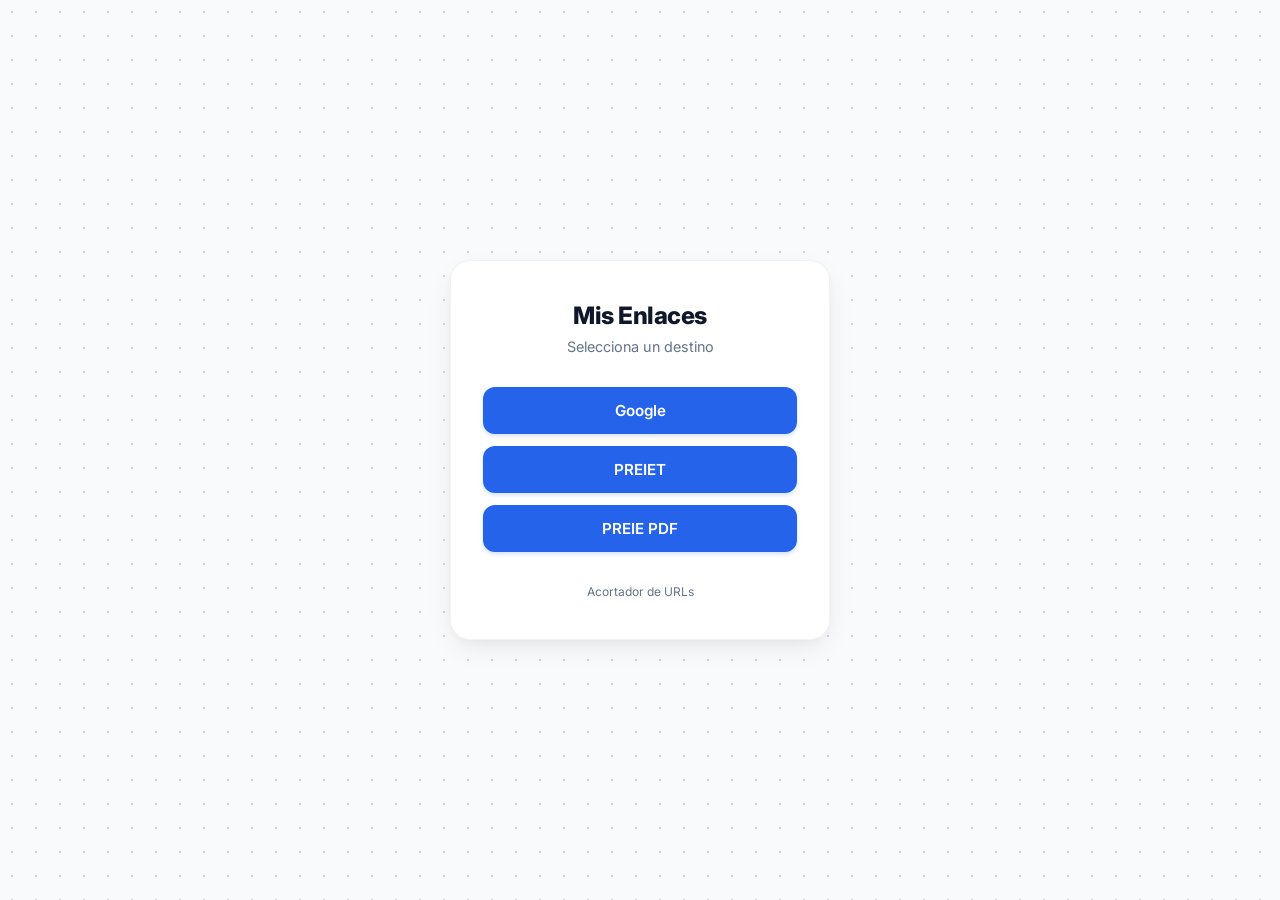
==== index.html @ 5630d428 "Update 404 and index" ====
<!DOCTYPE html>
<html lang="es">
<head>
    <app-head title="Mis Enlaces" css="main,index"></app-head>
</head>
<body>
    <main class="card">
        <h1>Mis Enlaces</h1>
        <p class="subtitle">Selecciona un destino</p>
        
        <div class="links-container" id="links-container"></div>

        <div class="footer">Acortador de URLs</div>
    </main>

    <script src="./assets/js/index.js" type="module"></script>
    <script src="./assets/components/head.js" type="module"></script>
</body>
</html>
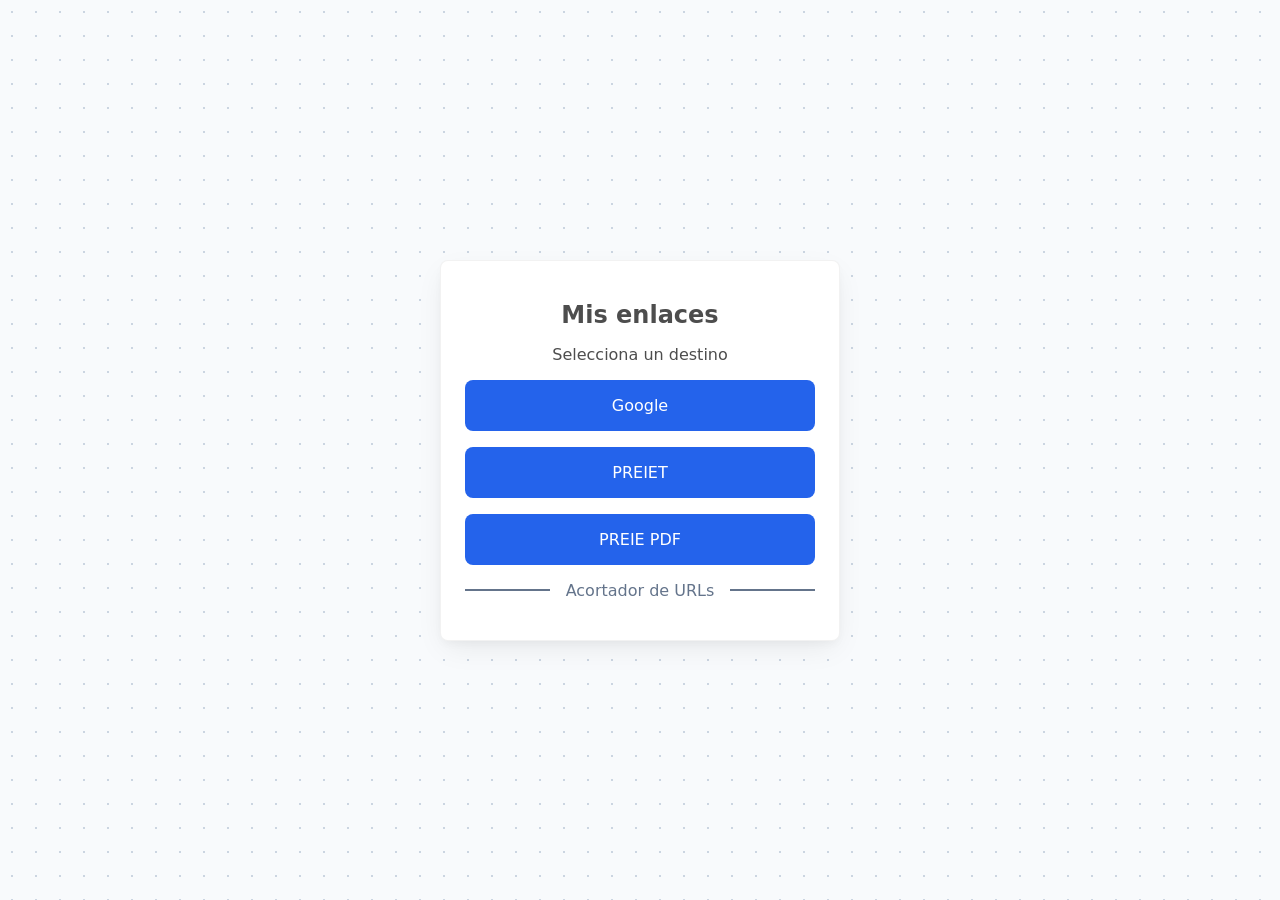
==== commit 94deb010: "First commit" ====
--- a/index.html
+++ b/index.html
@@ -1,19 +1,23 @@
 <!DOCTYPE html>
-<html lang="es">
+<html lang="en">
+
 <head>
-    <app-head title="Mis Enlaces" css="main,index"></app-head>
+    <meta charset="UTF-8">
+    <meta name="viewport" content="width=device-width, initial-scale=1.0">
+    <link rel="stylesheet" href="./assets/css/style.css">
+    <link rel="stylesheet" href="./assets/css/card.css">
+    <title>Document</title>
 </head>
-<body>
-    <main class="card">
-        <h1>Mis Enlaces</h1>
-        <p class="subtitle">Selecciona un destino</p>
-        
-        <div class="links-container" id="links-container"></div>
 
-        <div class="footer">Acortador de URLs</div>
-    </main>
+<body data-page="index">
+    <div class="card">
+        <h1>Mis enlaces</h1>
+        <p>Selecciona un destino</p>
+        <ul id="enlaces"></ul>
+        <p class="footer">Acortador de URLs</p>
+    </div>
 
-    <script src="./assets/js/index.js" type="module"></script>
-    <script src="./assets/components/head.js" type="module"></script>
+    <script type="module" src="./assets/js/main.js"></script>
 </body>
-</html>
+
+</html>
--- a/assets/css/style.css
+++ b/assets/css/style.css
@@ -0,0 +1,62 @@
+/* =========================================
+   VARIABLES Y TEMA
+   ========================================= */
+:root {
+    --bg-body: #f8fafc;
+    --bg-card: #fff;
+    --bg-enlace: hsl(221 83% 53%);
+    --bg-hover-enlace: hsl(from var(--bg-enlace) h s calc(l - 10));
+    --text-main: hsl(0 0% 30%);
+    --text-muted: #64748b;
+    --border-color: rgba(0, 0, 0, 0.05);
+    --shadow-card: 0 10px 30px -5px rgba(0, 0, 0, 0.08), 0 4px 10px -2px rgba(0, 0, 0, 0.04);
+    --pattern-dot: #cbd5e1;
+}
+
+:root[data-theme="dark"]{
+    --bg-body: #0f172a;
+    --bg-card: #1e293b;
+    --bg-enlace: #3b82f6;
+    --bg-hover-enlace: #2563eb;
+    --text-main: #f8fafc;
+    --text-muted: #94a3b8;
+    --border-color: rgba(255, 255, 255, 0.05);
+    --shadow-card: 0 10px 30px -5px rgba(0, 0, 0, 0.3);
+    --pattern-dot: #334155;
+}
+
+@media (prefers-color-scheme: dark) {
+    :root {
+        --bg-body: #0f172a;
+        --bg-card: #1e293b;
+        --bg-enlace: #3b82f6;
+        --bg-hover-enlace: #2563eb;
+        --text-main: #f8fafc;
+        --text-muted: #94a3b8;
+        --border-color: rgba(255, 255, 255, 0.05);
+        --shadow-card: 0 10px 30px -5px rgba(0, 0, 0, 0.3);
+        --pattern-dot: #334155;
+    }
+}
+
+/* =========================================
+   RESET Y BASE
+   ========================================= */
+* {
+    box-sizing: border-box;
+    margin: 0;
+    padding: 0;
+}
+
+body {
+    font-family: 'Inter', system-ui, -apple-system, sans-serif;
+    display: flex;
+    justify-content: center;
+    align-items: center;
+    min-height: 100vh;
+    background-color: var(--bg-body);
+    color: var(--text-main);
+    padding: 20px;
+    background-image: radial-gradient(var(--pattern-dot) 1px, transparent 1px);
+    background-size: 24px 24px;
+}
--- a/assets/css/card.css
+++ b/assets/css/card.css
@@ -0,0 +1,71 @@
+.card {
+    background: var(--bg-card);
+    padding: 2.5rem 1.5rem;
+    border-radius: .5em;
+    box-shadow: var(--shadow-card);
+    border: 1px solid var(--border-color);
+    text-align: center;
+    width: min(100%, 400px);
+
+    h1 {
+        color: var(--text-main);
+        font-size: 1.5em;
+    }
+
+    &,
+    #enlaces {
+        display: grid;
+        gap: 1em;
+    }
+
+    .icon {
+        font-size: 2em;
+    }
+
+    #enlaces {
+        a {
+            display: block;
+            text-decoration: none;
+            padding: 1em;
+            background: var(--bg-enlace);
+            transition: all .3s ease;
+            color: #fff;
+            border-radius: .5em;
+
+            &:hover {
+                background: var(--bg-hover-enlace);
+            }
+        }
+    }
+
+    
+    .subtitle {
+        font-size: 0.75rem;
+        color: var(--text-muted);
+    }
+
+    .footer {
+        display: flex;
+        align-items: center;
+        justify-content: center;
+        gap: 1em;
+        color:var(--text-muted);
+        &::after,
+        &::before {
+            content: "";
+            flex: 1;
+            height: 2px;
+            background: var(--text-muted);
+        }
+    }
+
+    .btn-inicio {
+        text-decoration: none;
+        color: var(--bg-enlace);
+        transition: all .3s ease;
+
+        &:hover {
+            color: var(--bg-hover-enlace);
+        }
+    }
+}
